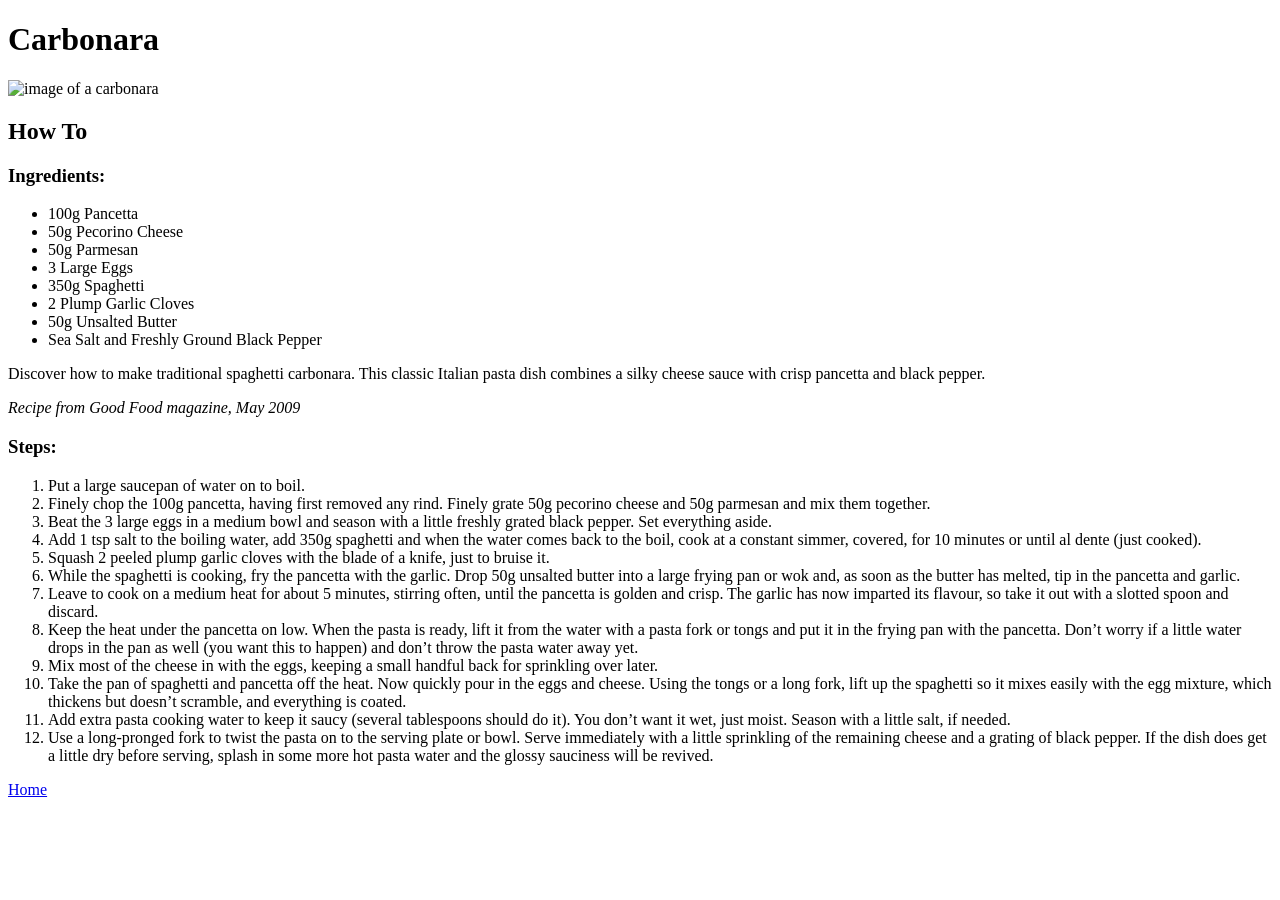
==== recipes/carbonara.html @ 4757a8ad "created all recipe pages 3 recipe pages have been added to the homepage, including navigation on eac" ====
<!DOCTYPE html>
<html lang="en">
    <head>
        <meta charset="utf-8">
        <title>Carbonara</title>
    </head>
    <body>
        <h1>Carbonara</h1>
        <img src="https://images.unsplash.com/photo-1588013273468-315fd88ea34c?ixlib=rb-4.1.0&ixid=M3wxMjA3fDB8MHxwaG90by1wYWdlfHx8fGVufDB8fHx8fA%3D%3D&auto=format&fit=crop&q=80&w=1169" alt="image of a carbonara" width="500">
            <h2>How To</h2>
            <h3>Ingredients:</h3>
            <ul>
                <li>100g Pancetta</li>
                <li>50g Pecorino Cheese</li>
                <li>50g Parmesan</li>
                <li>3 Large Eggs</li>
                <li>350g Spaghetti</li>
                <li>2 Plump Garlic Cloves</li>
                <li>50g Unsalted Butter</li>
                <li>Sea Salt and Freshly Ground Black Pepper</li>
            </ul>
            <p>Discover how to make traditional spaghetti carbonara. This classic Italian pasta dish combines a silky cheese sauce with crisp pancetta and black pepper.</p>
            <p><i>Recipe from Good Food magazine, May 2009</i></p>
            <h3>Steps:</h3>
            <ol>
                <li>Put a large saucepan of water on to boil.</li>
                <li>Finely chop the 100g pancetta, having first removed any rind. Finely grate 50g pecorino cheese and 50g parmesan and mix them together.</li>
                <li>Beat the 3 large eggs in a medium bowl and season with a little freshly grated black pepper. Set everything aside.</li>
                <li>Add 1 tsp salt to the boiling water, add 350g spaghetti and when the water comes back to the boil, cook at a constant simmer, covered, for 10 minutes or until al dente (just cooked).</li>
                <li>Squash 2 peeled plump garlic cloves with the blade of a knife, just to bruise it.</li>
                <li>While the spaghetti is cooking, fry the pancetta with the garlic. Drop 50g unsalted butter into a large frying pan or wok and, as soon as the butter has melted, tip in the pancetta and garlic.</li>
                <li>Leave to cook on a medium heat for about 5 minutes, stirring often, until the pancetta is golden and crisp. The garlic has now imparted its flavour, so take it out with a slotted spoon and discard.</li>
                <li>Keep the heat under the pancetta on low. When the pasta is ready, lift it from the water with a pasta fork or tongs and put it in the frying pan with the pancetta. Don’t worry if a little water drops in the pan as well (you want this to happen) and don’t throw the pasta water away yet.</li>
                <li>Mix most of the cheese in with the eggs, keeping a small handful back for sprinkling over later.</li>
                <li>Take the pan of spaghetti and pancetta off the heat. Now quickly pour in the eggs and cheese. Using the tongs or a long fork, lift up the spaghetti so it mixes easily with the egg mixture, which thickens but doesn’t scramble, and everything is coated.</li>
                <li>Add extra pasta cooking water to keep it saucy (several tablespoons should do it). You don’t want it wet, just moist. Season with a little salt, if needed.</li>
                <li>Use a long-pronged fork to twist the pasta on to the serving plate or bowl. Serve immediately with a little sprinkling of the remaining cheese and a grating of black pepper. If the dish does get a little dry before serving, splash in some more hot pasta water and the glossy sauciness will be revived.</li>
            </ol>
            <p><a href="../index.html">Home</a></p>
    </body>
</html>
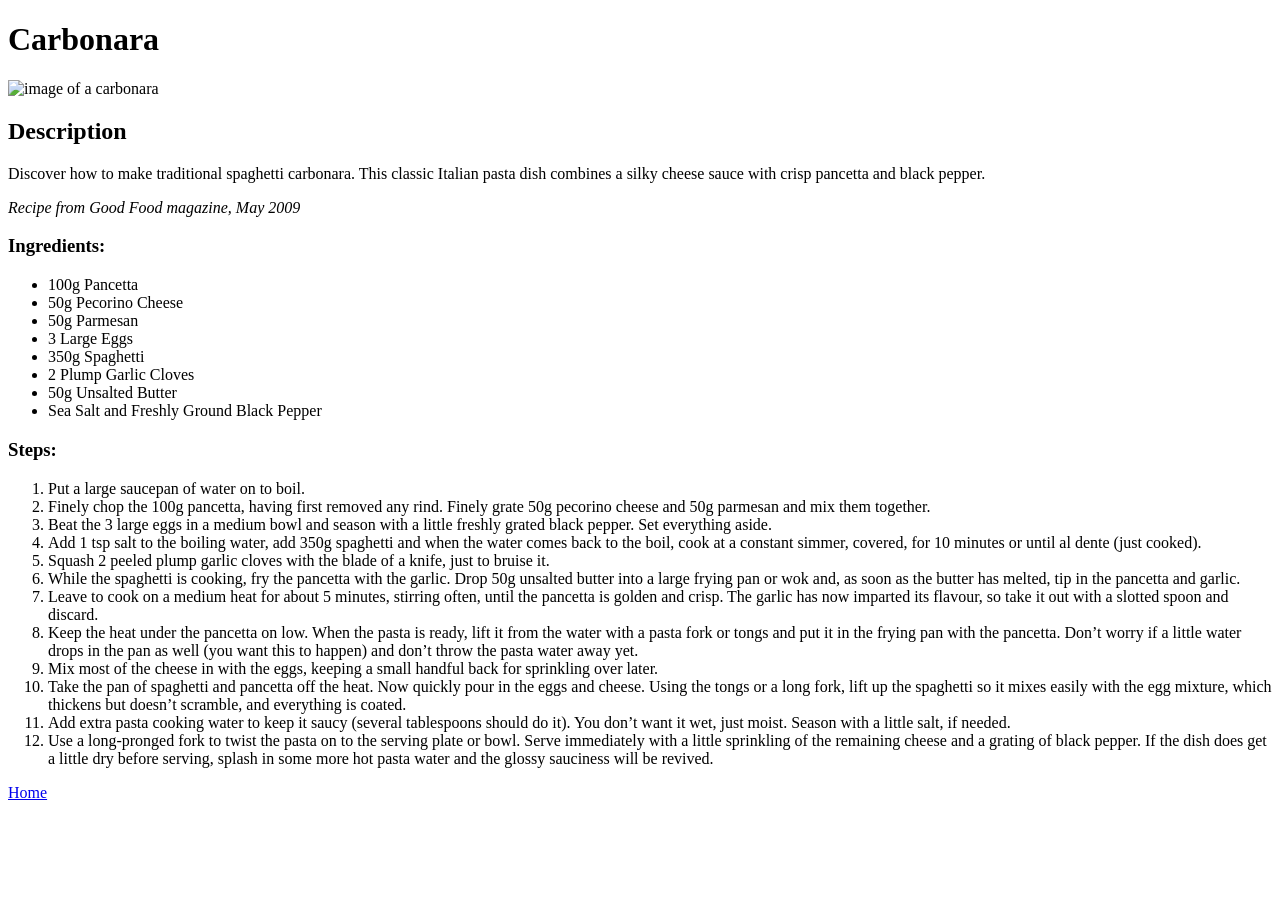
==== commit b4de4a77: "Recipe's structure change How to is now Description and moved the paragraphs to the top on each of t" ====
--- a/recipes/carbonara.html
+++ b/recipes/carbonara.html
@@ -7,7 +7,9 @@
     <body>
         <h1>Carbonara</h1>
         <img src="https://images.unsplash.com/photo-1588013273468-315fd88ea34c?ixlib=rb-4.1.0&ixid=M3wxMjA3fDB8MHxwaG90by1wYWdlfHx8fGVufDB8fHx8fA%3D%3D&auto=format&fit=crop&q=80&w=1169" alt="image of a carbonara" width="500">
-            <h2>How To</h2>
+            <h2>Description</h2>
+            <p>Discover how to make traditional spaghetti carbonara. This classic Italian pasta dish combines a silky cheese sauce with crisp pancetta and black pepper.</p>
+            <p><i>Recipe from Good Food magazine, May 2009</i></p>
             <h3>Ingredients:</h3>
             <ul>
                 <li>100g Pancetta</li>
@@ -19,8 +21,6 @@
                 <li>50g Unsalted Butter</li>
                 <li>Sea Salt and Freshly Ground Black Pepper</li>
             </ul>
-            <p>Discover how to make traditional spaghetti carbonara. This classic Italian pasta dish combines a silky cheese sauce with crisp pancetta and black pepper.</p>
-            <p><i>Recipe from Good Food magazine, May 2009</i></p>
             <h3>Steps:</h3>
             <ol>
                 <li>Put a large saucepan of water on to boil.</li>
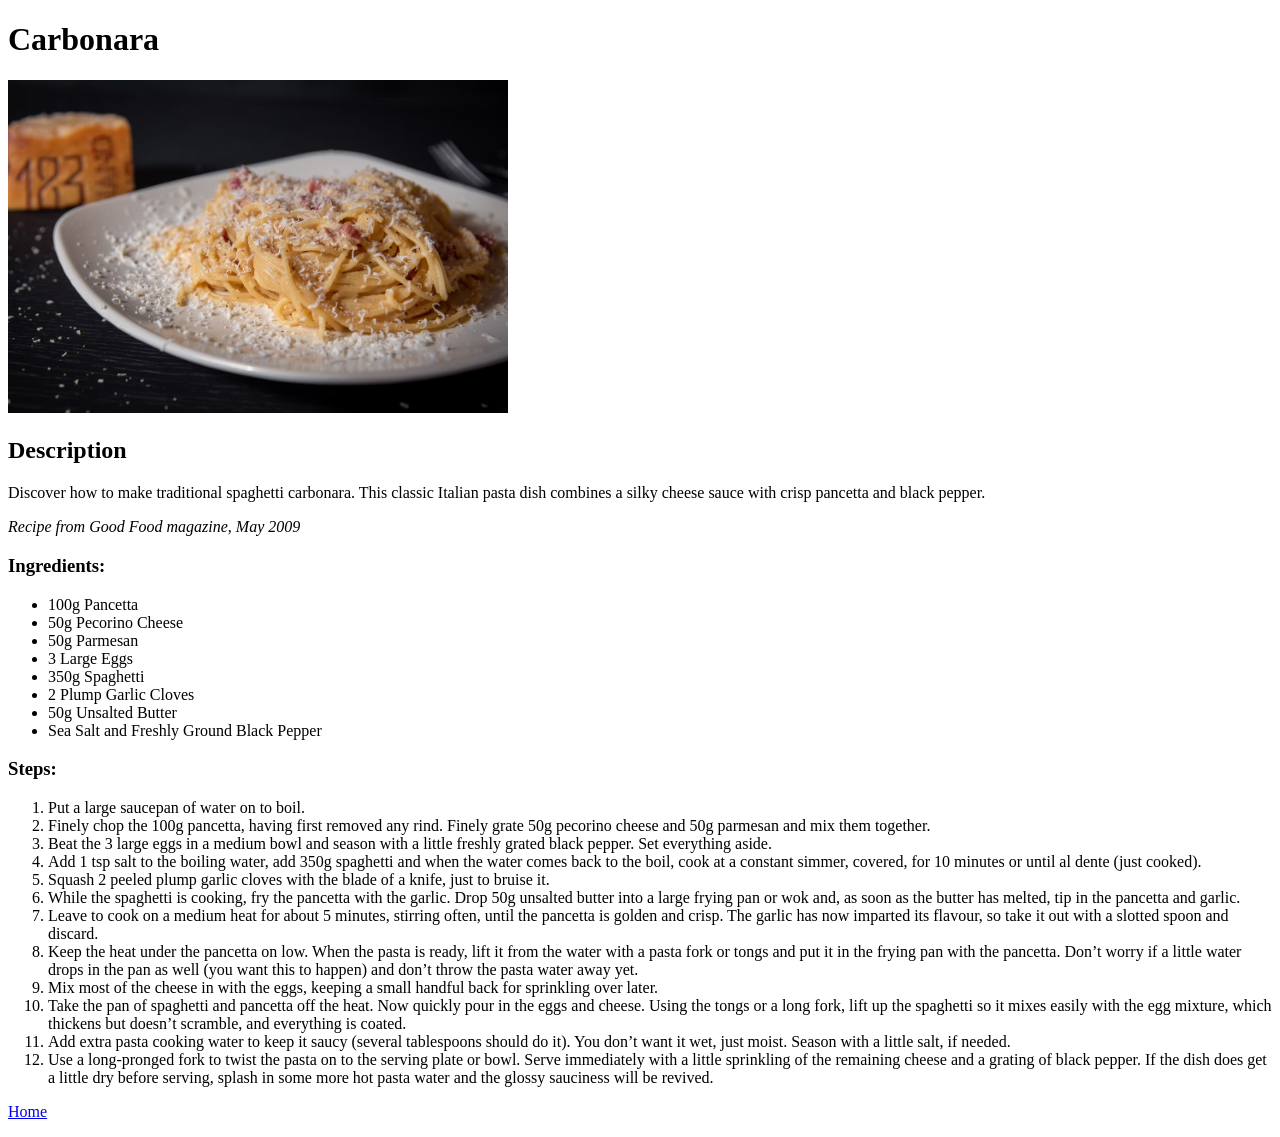
==== commit c4080382: "absolute to relative links images have been downloaded and now the pages are using relative links in" ====
--- a/recipes/carbonara.html
+++ b/recipes/carbonara.html
@@ -6,7 +6,7 @@
     </head>
     <body>
         <h1>Carbonara</h1>
-        <img src="https://images.unsplash.com/photo-1588013273468-315fd88ea34c?ixlib=rb-4.1.0&ixid=M3wxMjA3fDB8MHxwaG90by1wYWdlfHx8fGVufDB8fHx8fA%3D%3D&auto=format&fit=crop&q=80&w=1169" alt="image of a carbonara" width="500">
+        <img src="../images/carbonara.avif" alt="image of a carbonara" width="500">
             <h2>Description</h2>
             <p>Discover how to make traditional spaghetti carbonara. This classic Italian pasta dish combines a silky cheese sauce with crisp pancetta and black pepper.</p>
             <p><i>Recipe from Good Food magazine, May 2009</i></p>
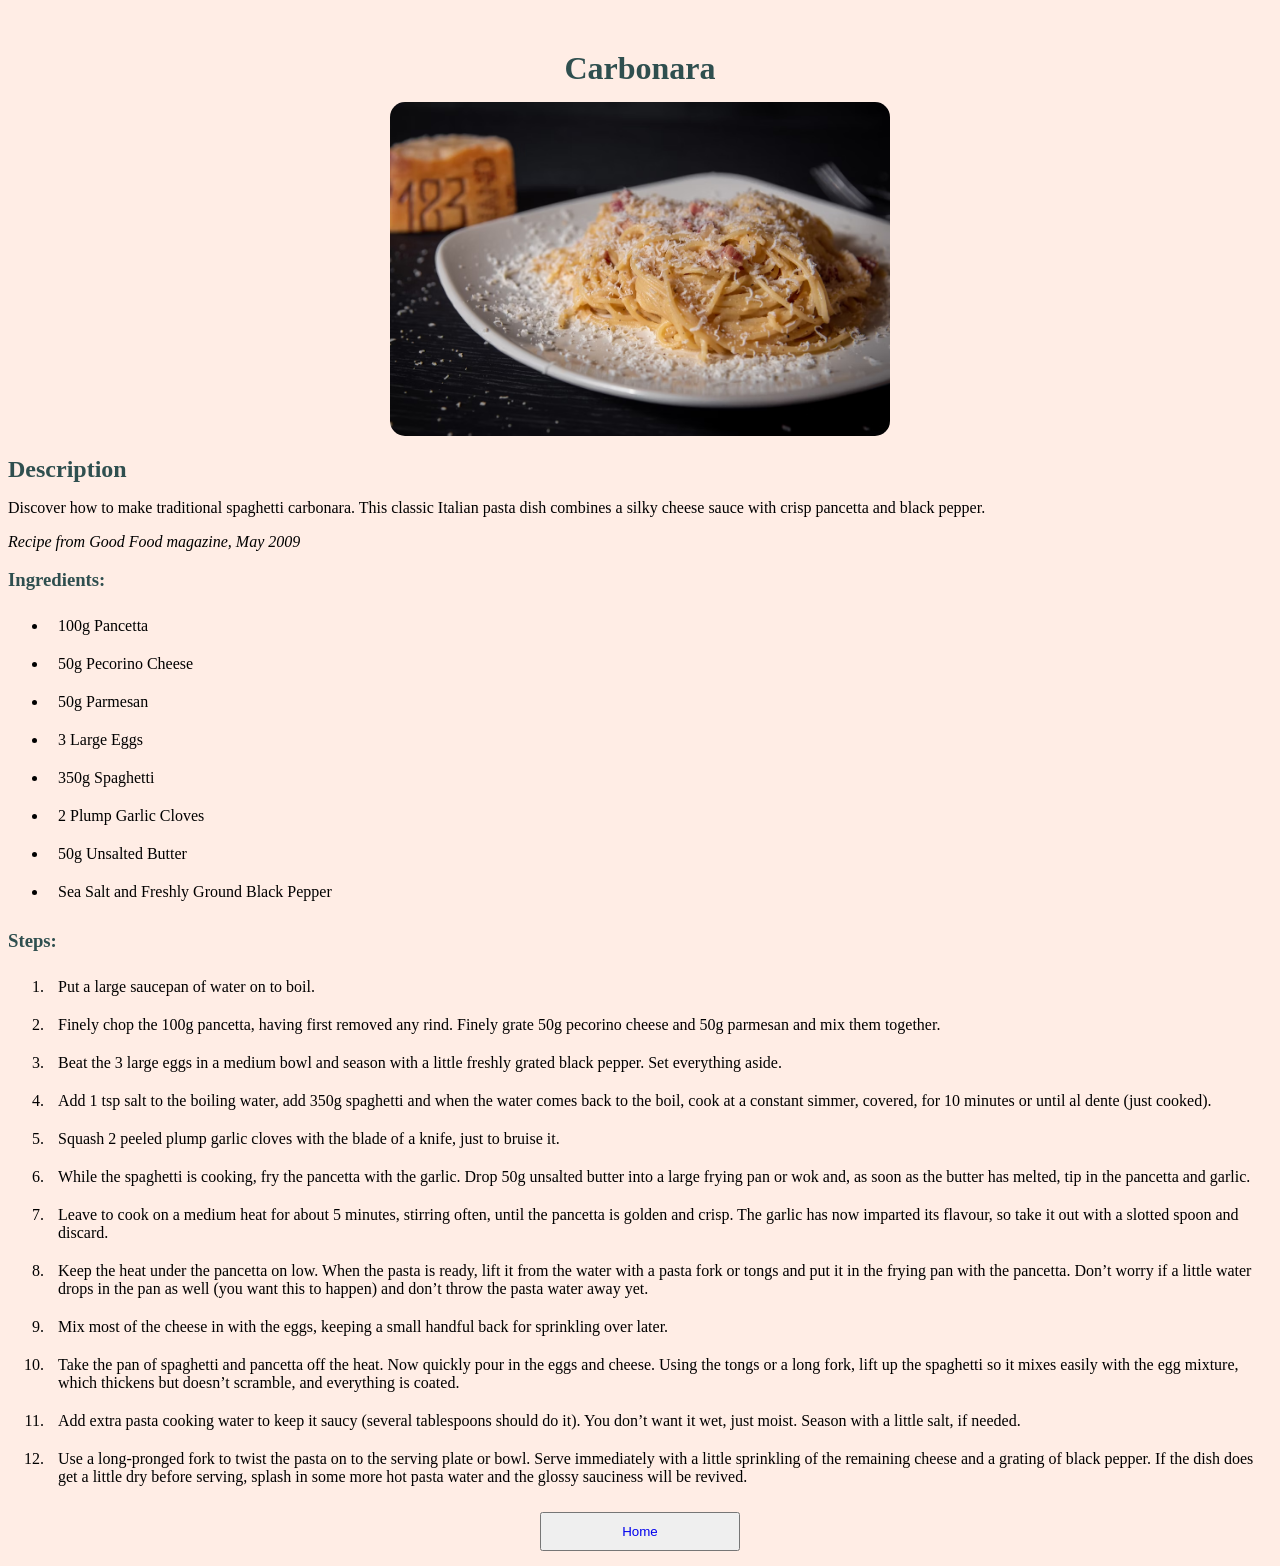
==== commit 5685c0eb: "CSS added" ====
--- a/recipes/carbonara.html
+++ b/recipes/carbonara.html
@@ -3,6 +3,7 @@
     <head>
         <meta charset="utf-8">
         <title>Carbonara</title>
+        <link rel="stylesheet" href="../styles.css">
     </head>
     <body>
         <h1>Carbonara</h1>
@@ -36,6 +37,6 @@
                 <li>Add extra pasta cooking water to keep it saucy (several tablespoons should do it). You don’t want it wet, just moist. Season with a little salt, if needed.</li>
                 <li>Use a long-pronged fork to twist the pasta on to the serving plate or bowl. Serve immediately with a little sprinkling of the remaining cheese and a grating of black pepper. If the dish does get a little dry before serving, splash in some more hot pasta water and the glossy sauciness will be revived.</li>
             </ol>
-            <p><a href="../index.html">Home</a></p>
+            <p><button class="home"><a href="../index.html">Home</a></button></p>
     </body>
 </html>
--- a/styles.css
+++ b/styles.css
@@ -0,0 +1,57 @@
+html {
+    font-family: 'Trebuchet MS', "Times New Roman";
+}
+
+body {
+    box-sizing: border-box;
+    background-color: #ffa07a30;
+}
+
+h1,h2,h3 {
+    color: darkslategrey;
+}
+
+h1,h2,h3,p {
+    margin-bottom: 15px;
+}
+
+ul.home {
+    padding: 0;
+    margin: 0;
+}
+
+h1 {
+    text-align: center;
+    font-weight: 900;
+    margin-top: 50px;
+}
+
+img {
+    display: block;
+    border-radius: 15px;
+    margin: 0 auto;
+}
+
+li {
+    padding: 10px;
+}
+
+li.recipe {
+    list-style: none;
+}
+
+a {
+    text-decoration: none;
+    display: block;
+}
+
+button {
+    width: 200px;
+    display: block;
+    margin: 0 auto;
+    margin-top: 15px;
+}
+
+button.home {
+    padding: 10px;
+}
